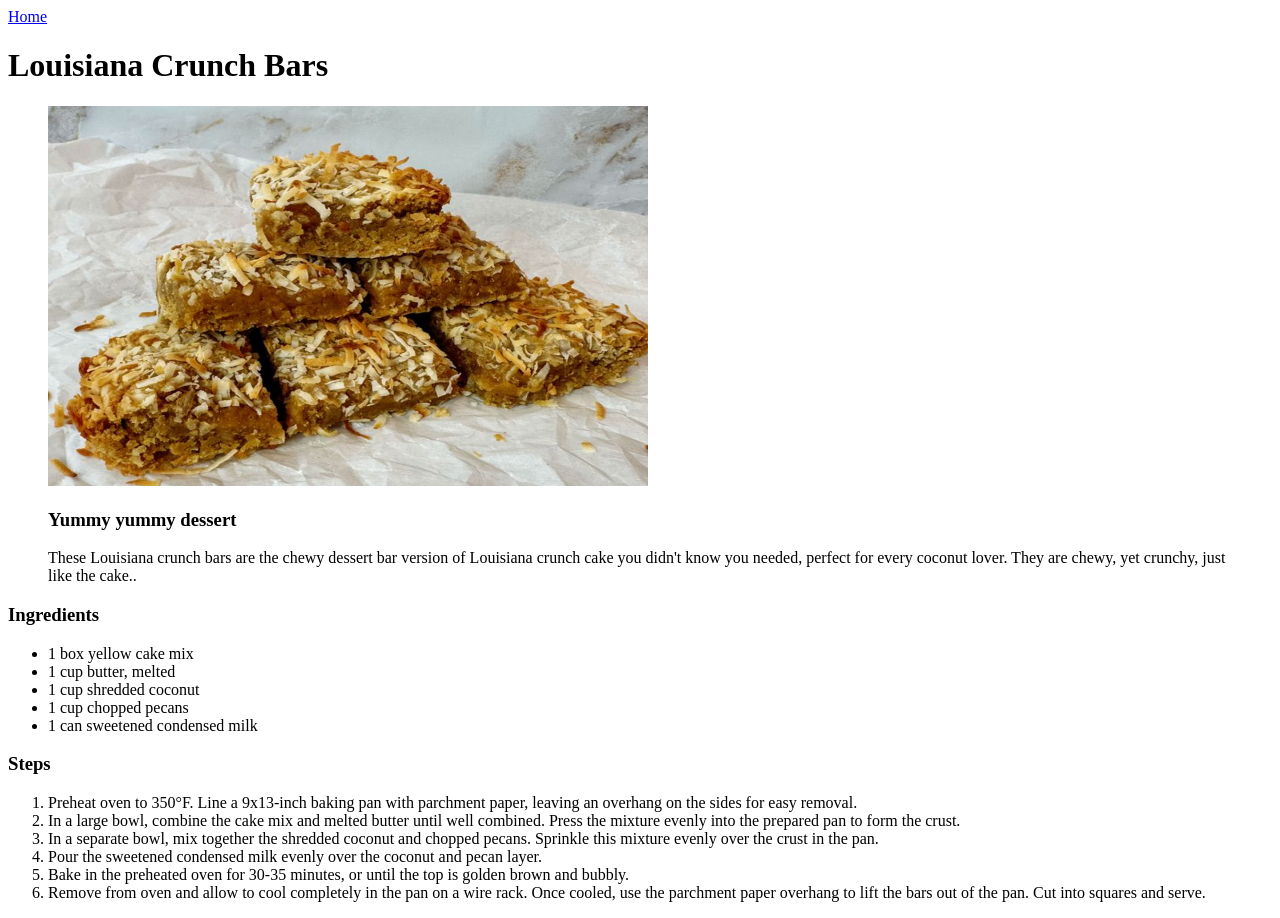
==== recipes/Louisiana-Crunch-Bars.html @ 77922b69 "the first draft of the recipe website I have added the following files to the project: index recipe " ====
<!DOCTYPE html>
<html lang="en">
<head>
    <meta charset="UTF-8">
    <meta name="viewport" content="width=device-width, initial-scale=1.0">
    <title>Crunch Bars</title>
</head>
<body>
    
    <a href = "../index.html">Home</a>
    <h1>Louisiana Crunch Bars</h1>
<figure>
    
    <img src = "images/Louisiana.png" alt = "Louisiana Crunch Bars" height = "380" width="600"><br>
    <h3>Yummy yummy dessert</h3>
    <figcaption>These Louisiana crunch bars are the chewy dessert bar version of Louisiana crunch cake you didn't know you needed, perfect for every coconut lover. They are chewy, yet crunchy, just like the cake..</figcaption>

</figure>
<h3>Ingredients</h3>
<ul>
    <li>1 box yellow cake mix</li>
    <li>1 cup butter, melted</li>
    <li>1 cup shredded coconut</li>
    <li>1 cup chopped pecans</li>
    <li>1 can sweetened condensed milk</li>
</ul>
<h3>Steps</h3>
<ol>
    <li>Preheat oven to 350°F. Line a 9x13-inch baking pan with parchment paper, leaving an overhang on the sides for easy removal.</li>
    <li>In a large bowl, combine the cake mix and melted butter until well combined. Press the mixture evenly into the prepared pan to form the crust.</li>
    <li>In a separate bowl, mix together the shredded coconut and chopped pecans. Sprinkle this mixture evenly over the crust in the pan.</li>
    <li>Pour the sweetened condensed milk evenly over the coconut and pecan layer.</li>
    <li>Bake in the preheated oven for 30-35 minutes, or until the top is golden brown and bubbly.</li>
    <li>Remove from oven and allow to cool completely in the pan on a wire rack. Once cooled, use the parchment paper overhang to lift the bars out of the pan. Cut into squares and serve.</li>
</ol>

</body>
</html>
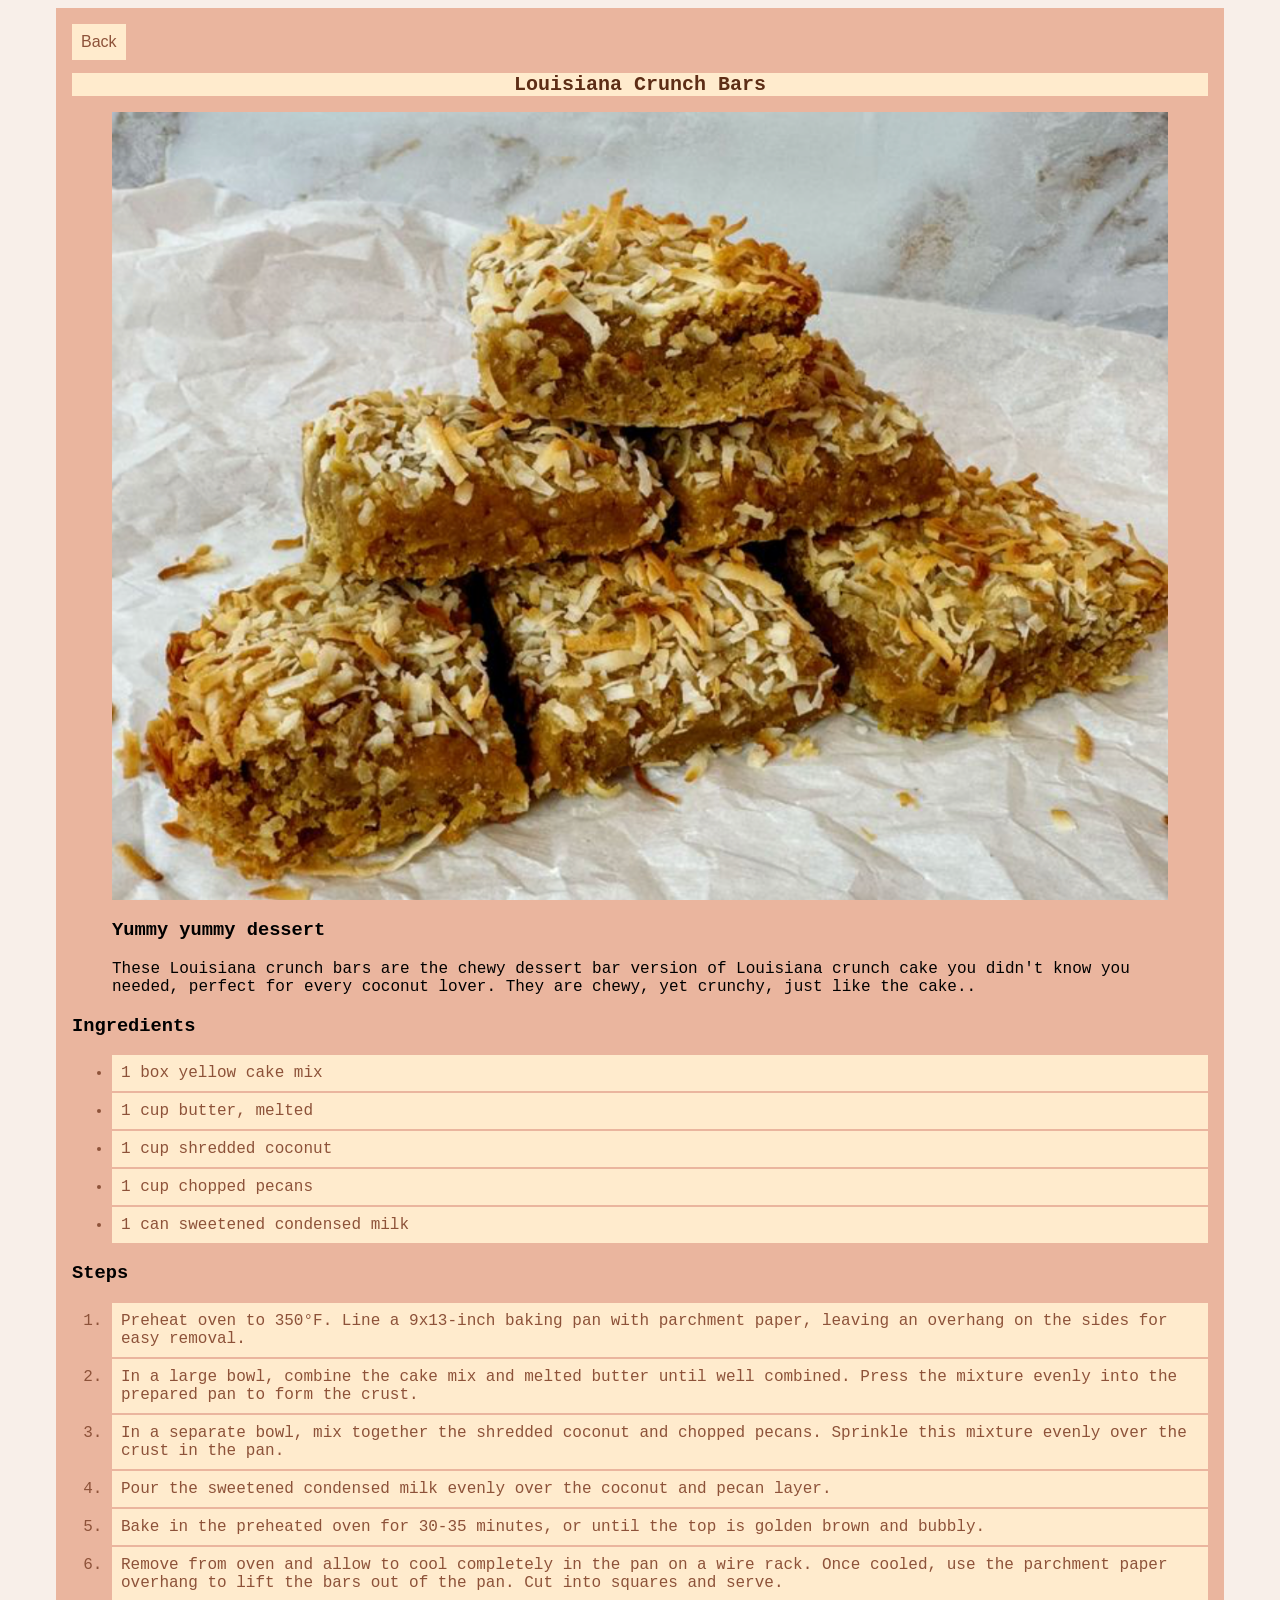
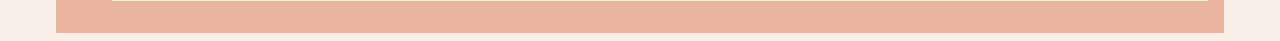
==== commit 908e6291: "css added added the first style to all pages and added a new page for the style sheet" ====
--- a/recipes/Louisiana-Crunch-Bars.html
+++ b/recipes/Louisiana-Crunch-Bars.html
@@ -4,14 +4,17 @@
     <meta charset="UTF-8">
     <meta name="viewport" content="width=device-width, initial-scale=1.0">
     <title>Crunch Bars</title>
+    <link rel="stylesheet" href="../style.css">
 </head>
 <body>
+    <div class = "outerbox">
+        <button class = "back"><a href = "../index.html">Back</a></button><br>
+
     
-    <a href = "../index.html">Home</a>
     <h1>Louisiana Crunch Bars</h1>
 <figure>
     
-    <img src = "images/Louisiana.png" alt = "Louisiana Crunch Bars" height = "380" width="600"><br>
+    <img src = "images/Louisiana.png" alt = "Louisiana Crunch Bars" >
     <h3>Yummy yummy dessert</h3>
     <figcaption>These Louisiana crunch bars are the chewy dessert bar version of Louisiana crunch cake you didn't know you needed, perfect for every coconut lover. They are chewy, yet crunchy, just like the cake..</figcaption>
 
@@ -33,6 +36,6 @@
     <li>Bake in the preheated oven for 30-35 minutes, or until the top is golden brown and bubbly.</li>
     <li>Remove from oven and allow to cool completely in the pan on a wire rack. Once cooled, use the parchment paper overhang to lift the bars out of the pan. Cut into squares and serve.</li>
 </ol>
-
+</div>
 </body>
 </html>
--- a/style.css
+++ b/style.css
@@ -0,0 +1,64 @@
+
+
+
+
+.outerbox {
+    margin: 0 3em 0 3em;
+    background-color: rgb(234, 181, 158);
+    padding: 1em;
+  }
+
+
+  body {
+    background-color: rgb(248, 239, 233);
+    font-family: "Courier New", Tahoma, Geneva, Verdana, sans-serif;
+  }
+
+  .title.outerbox 
+   {
+    text-align: center;
+    font-size: 20px;
+    color: rgb(93, 45, 22);
+    background-color: blanchedalmond;
+  }
+
+  li {
+    margin-bottom: 2px;
+    background-color: blanchedalmond;
+    padding: 9px;
+    border : 1em ;
+    font-size: 16px;
+    color: rgb(141, 82, 57);
+  }
+  a {
+    color: rgb(141, 82, 57);
+    text-decoration: none;
+  }
+
+
+  h1 {
+    text-align: center;
+    font-size: 20px;
+    color: rgb(93, 45, 22);
+    background-color: blanchedalmond;
+  }
+
+  
+   
+
+  img {
+    max-width: 100%;
+    height: auto;
+    display: block;
+  }
+
+  
+
+  .back {
+    text-align: center;
+    font-size: 16px;
+    color: rgb(141, 82, 57);
+    background-color: blanchedalmond;
+    padding: 9px;
+    border : 1em ;
+  }
